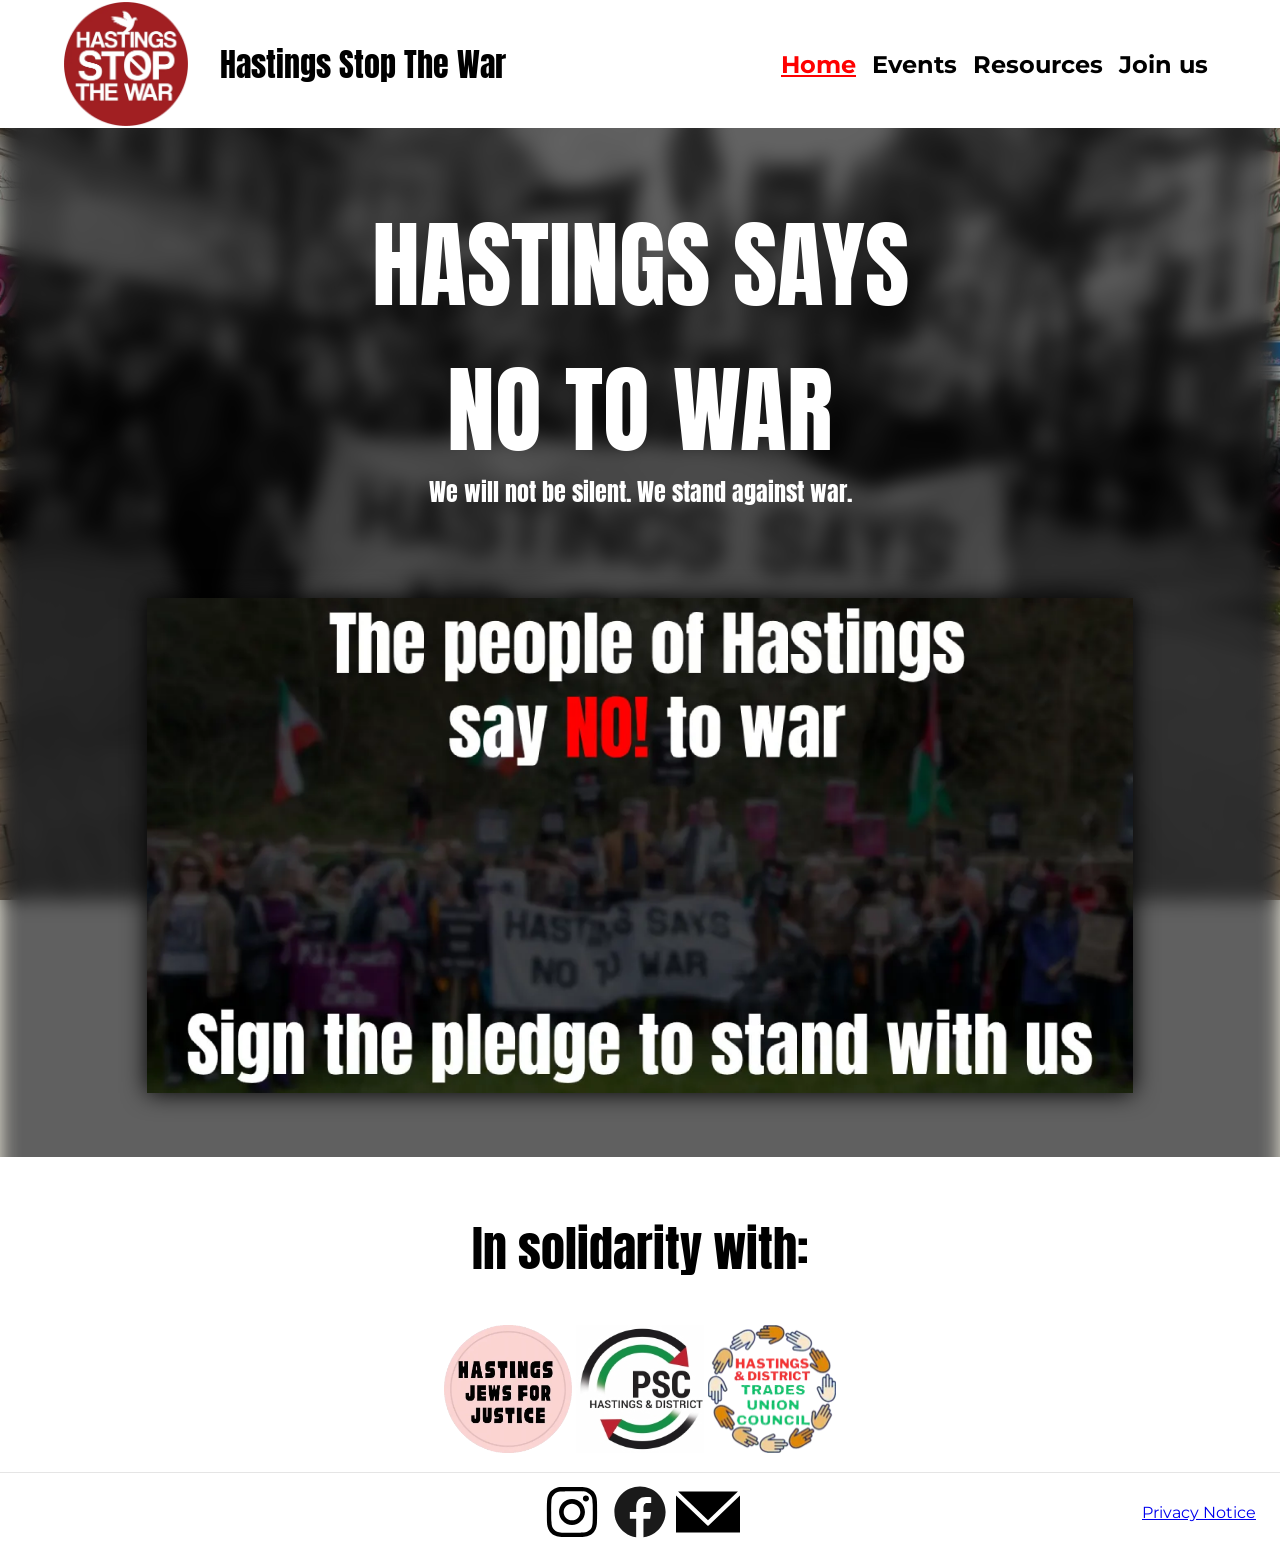
==== index.html @ c5306959 "SEO optimisation" ====
<!DOCTYPE html>
<html lang="en">

<head>
  <link href="src/css/min/all.css" rel="stylesheet" />
  <link href="src/css/min/index.css" rel="stylesheet" />
  <link rel="preconnect" href="https://fonts.googleapis.com">
  <link rel="preconnect" href="https://fonts.gstatic.com" crossorigin>
  <link
    href="https://fonts.googleapis.com/css2?family=Anton&family=Montserrat:ital,wght@0,100..900;1,100..900&display=block"
    rel="stylesheet">
  <script src="/src/js/nav.js"></script>

  <meta property="og:type" content="website">
  <meta property="og:image" content="https://hastingsstopthewar.org/src/images/og/twitterimage.png">
  <meta property="og:image:alt" content="Text reading Hastings says no! to war, over a blurred image of a vigil.">
  <meta charset="utf-8">
  <meta name="viewport" content="width=device-width, initial-scale=1">
  <meta name="twitter:card" content="summary_large_image">
  <meta name="twitter:site" content="@beawitcht">
  <meta name="twitter:image" content="https://hastingsstopthewar.org/src/images/og/twitterimage.png">
  <meta property="twitter:image:alt" content="Text reading Hastings says no! to war, over a blurred image of a vigil.">
  <link rel="icon" type="image/webp" href="src/images/logo.webp">
  <link rel="apple-touch-icon" href="src/images/og/apple-touch-icon.png">
  <meta property="og:logo" content="https://hastingsstopthewar.org/src/images/apple-touch-icon.png" />
  <title>Hastings Stop The War</title>
  <link rel="canonical" href="https://hastingsstopthewar.org/">
  <meta name="description"
    content="Hastings says no! to war, an anti-war movement calling for the immediate end to British complicity in war.">
  <meta name="twitter:title" content=">Hastings Stop The War">
  <meta name="twitter:description"
    content="Hastings says no! to war, an anti-war movement calling for the immediate end to British complicity in war.">
  <meta name="og:title" content="Hastings Stop The War">
  <meta name="og:description"
    content="Hastings says no! to war, an anti-war movement calling for the immediate end to British complicity in war.">
  <meta name="keywords" content="stop the war,Iran,Palestine,Lebanon,Hastings,activism,movement,local,community,Gaza">

</head>

<body>
  <div class="header">
    <div class="header-content">
      <div>
        <img class="header-logo" src="src/images/logo.webp">
      </div>
      <div class="header-title">
        Hastings Stop The War
      </div>

      <div id="burgerMenu">
        <span></span>
      </div>

      <nav class="nav-container" id="navMenu">
        <ul class="nav-items">
          <li class="nav-item nav-item-active">
            <a href="/"> Home </a>
          </li>
          <li class="nav-item">
            <a href="/events.html"> Events </a>
          </li>
          <li class="nav-item">
            <a href="/resources.html"> Resources </a>
          </li>
          <li class="nav-item">
            <a href="/join.html"> Join us </a>
          </li>
        </ul>
      </nav>
    </div>
  </div>

  <main>
    <div class="hero-content">
      <div>
        <div class="title-area">
          <h1 class="title-header"> HASTINGS SAYS NO TO WAR </h1>
          <p class="title-paragraph">We will not be silent. We stand against war.</p>
        </div>
        <div class="promoted-event-container">
          <a class="promoted-event-link" href="/join.html">
            <img class="promoted-event" src="src/images/joinus.webp">
          </a>
        </div>
      </div>

      <div class="content-section">
        <h2>In solidarity with:</h2>
        <a href="https://www.hastingsjewsforjustice.org/" target="_blank"><img src="src/images/orgs/HJJ_logo.webp"></a>
        <a href="https://www.hastingspalestinecampaign.org/" target="_blank"><img
            src="src/images/orgs/hdpsc_logo.png"></a>
        <img src="src/images/orgs/hdtuc_logo.webp">
      </div>
    </div>
  </main>


  <footer>
    <div class="footer-content">
      <div class="socials">
        <a class="insta" href="https://www.instagram.com/hastingsstopthewar/" target="_blank">
          <svg fill="#000000" viewBox="0 0 40 40" aria-hidden="true">
            <path
              d="M20,7c4.2,0,4.7,0,6.3,0.1c1.5,0.1,2.3,0.3,3,0.5C30,8,30.5,8.3,31.1,8.9c0.5,0.5,0.9,1.1,1.2,1.8c0.2,0.5,0.5,1.4,0.5,3 C33,15.3,33,15.8,33,20s0,4.7-0.1,6.3c-0.1,1.5-0.3,2.3-0.5,3c-0.3,0.7-0.6,1.2-1.2,1.8c-0.5,0.5-1.1,0.9-1.8,1.2 c-0.5,0.2-1.4,0.5-3,0.5C24.7,33,24.2,33,20,33s-4.7,0-6.3-0.1c-1.5-0.1-2.3-0.3-3-0.5C10,32,9.5,31.7,8.9,31.1 C8.4,30.6,8,30,7.7,29.3c-0.2-0.5-0.5-1.4-0.5-3C7,24.7,7,24.2,7,20s0-4.7,0.1-6.3c0.1-1.5,0.3-2.3,0.5-3C8,10,8.3,9.5,8.9,8.9 C9.4,8.4,10,8,10.7,7.7c0.5-0.2,1.4-0.5,3-0.5C15.3,7.1,15.8,7,20,7z M20,4.3c-4.3,0-4.8,0-6.5,0.1c-1.6,0-2.8,0.3-3.8,0.7 C8.7,5.5,7.8,6,6.9,6.9C6,7.8,5.5,8.7,5.1,9.7c-0.4,1-0.6,2.1-0.7,3.8c-0.1,1.7-0.1,2.2-0.1,6.5s0,4.8,0.1,6.5 c0,1.6,0.3,2.8,0.7,3.8c0.4,1,0.9,1.9,1.8,2.8c0.9,0.9,1.7,1.4,2.8,1.8c1,0.4,2.1,0.6,3.8,0.7c1.6,0.1,2.2,0.1,6.5,0.1 s4.8,0,6.5-0.1c1.6-0.1,2.9-0.3,3.8-0.7c1-0.4,1.9-0.9,2.8-1.8c0.9-0.9,1.4-1.7,1.8-2.8c0.4-1,0.6-2.1,0.7-3.8 c0.1-1.6,0.1-2.2,0.1-6.5s0-4.8-0.1-6.5c-0.1-1.6-0.3-2.9-0.7-3.8c-0.4-1-0.9-1.9-1.8-2.8c-0.9-0.9-1.7-1.4-2.8-1.8 c-1-0.4-2.1-0.6-3.8-0.7C24.8,4.3,24.3,4.3,20,4.3L20,4.3L20,4.3z">
            </path>
            <path
              d="M20,11.9c-4.5,0-8.1,3.7-8.1,8.1s3.7,8.1,8.1,8.1s8.1-3.7,8.1-8.1S24.5,11.9,20,11.9z M20,25.2c-2.9,0-5.2-2.3-5.2-5.2 s2.3-5.2,5.2-5.2s5.2,2.3,5.2,5.2S22.9,25.2,20,25.2z">
            </path>
            <path d="M30.6,11.6c0,1-0.8,1.9-1.9,1.9c-1,0-1.9-0.8-1.9-1.9s0.8-1.9,1.9-1.9C29.8,9.7,30.6,10.5,30.6,11.6z">
            </path>
          </svg>
        </a>
        <a class="fb" href="https://www.facebook.com/profile.php?id=61579671477229" target="_blank">
          <?xml version="1.0"?><svg fill="#1A1A1A" xmlns="http://www.w3.org/2000/svg" viewBox="0 0 30 30">
            <path
              d="M15,3C8.373,3,3,8.373,3,15c0,6.016,4.432,10.984,10.206,11.852V18.18h-2.969v-3.154h2.969v-2.099c0-3.475,1.693-5,4.581-5 c1.383,0,2.115,0.103,2.461,0.149v2.753h-1.97c-1.226,0-1.654,1.163-1.654,2.473v1.724h3.593L19.73,18.18h-3.106v8.697 C22.481,26.083,27,21.075,27,15C27,8.373,21.627,3,15,3z" />
          </svg>
        </a>
        <a class="email" href="mailto:info@hastingsstopthewar.org" target="_blank">
          <?xml version="1.0" encoding="iso-8859-1"?>
          <!DOCTYPE svg PUBLIC "-//W3C//DTD SVG 1.1//EN" "http://www.w3.org/Graphics/SVG/1.1/DTD/svg11.dtd">
          <svg fill="#000000" version="1.1" id="Capa_1" xmlns="http://www.w3.org/2000/svg"
            xmlns:xlink="http://www.w3.org/1999/xlink" viewBox="0 0 31.291 31.291" xml:space="preserve">
            <g>
              <g>
                <polygon points="30.271,5.643 1.018,5.643 15.645,19.671 		" />
                <polygon points="15.645,22.539 0,7.536 0,25.648 31.291,25.648 31.291,7.536 		" />
              </g>
            </g>
          </svg>
        </a>
      </div>

      <div class="privacy-notice">
        <a href="/privacy.html">Privacy Notice</a>
      </div>
    </div>
  </footer>
</body>

</html>
---- src/css/min/all.css ----
.header{background-color:white;content:"";position:sticky;left:0;right:0;height:128px;width:100%;margin:auto auto;z-index:1;}body{margin:0;padding:0;overflow-x:clip;min-height:100vh;position:relative;font-family:Montserrat;position:relative;}body::after{content:"";display:block;height:78px;}.header-title a{text-decoration:none;color:inherit;z-index:1;}.nav-container{margin-left:auto;}footer{position:absolute;bottom:0;border-top:1px solid rgba(0,0,0,.1);width:100%;height:78px;background-color:white;align-content:center;text-align:center;}.socials a{text-decoration:none;}.privacy-notice{position:absolute;bottom:0;right:24px;height:48px;}@media (width <=1099px){.socials svg{height:64px}.socials{position:absolute;bottom:0;left:0;margin:0 auto;height:71px}h1{font-family:Anton;font-size:3rem;font-weight:400;text-align:center}h2{font-family:Anton;font-size:1.5rem;font-weight:400;text-align:center}p{font-family:Anton;font-size:1rem;font-weight:400}.header{height:78px!important}.header-title{display:none!important}.header-logo{padding-top:4px;height:68x;width:68px}.header-content{display:flex;align-items:center;justify-content:flex-start;padding:0 1rem;z-index:1;height:78px}.nav-items{display:flex;flex-direction:column;gap:1rem;padding:0 1rem;list-style:none;box-sizing:border-box;z-index:inherit}.nav-item{padding:.25rem;font-weight:700;font-size:1.5rem;z-index:inherit}.nav-item a{text-decoration:none;font-size:1.25rem;color:inherit;border-bottom:.05rem solid rgba(0,0,0,0);transition:border-bottom 150ms}.nav-item a:hover{border-bottom:.05rem solid rgba(0,0,0,1)}.nav-item-active a{color:#fe0000;text-decoration:underline;border-bottom:none!important}#burgerMenu{cursor:pointer;height:48px;width:48px;margin:0 auto;display:block;position:absolute;margin:0 auto;right:24px;top:24px;z-index:2;span,span:before,span:after{background:black;display:block;height:4px;opacity:1;transition:.15s ease-in-out;position:absolute}span:before,span:after{content:''}span:before{left:0;top:-16px;width:48px}span{right:0;top:16px;width:48px}span:after{left:0;top:16px;width:48px}&.close{span:before{top:0;transform:rotate(90deg);width:64px}span{transform:rotate(-45deg);top:16px;width:64px}span:after{top:0;left:0;transform:rotate(90deg);opacity:0;width:0}}}#navMenu{transition:all .15s ease-in-out;flex-direction:column;position:absolute;right:0;top:0;visibility:collapse;overflow-x:clip;z-index:5;&.overlay{visibility:visible;opacity:1;right:0;top:78px;background:white}}}@media (1100px <=width <=1260px){.header-title{display:none!important}}@media (1261px <=width <=1400px){.header-title{font-size:2rem!important}}@media (width>=1100px){.socials svg{height:64px}.socials{position:absolute;bottom:0;left:0;right:0;margin:0 auto;height:71px}h1{font-family:Anton;font-size:6rem;font-weight:400;text-align:center}h2{font-family:Anton;font-size:3rem;font-weight:400;text-align:center}p{font-family:Anton;font-size:1.5rem;font-weight:400}.header-logo{padding-top:4px;height:124px;width:124px}.header-content{display:flex;align-items:center;justify-content:flex-start;padding:0 4rem;z-index:1;height:128px}.nav-items{display:flex;flex-direction:row;list-style:none;box-sizing:border-box}.nav-item a{text-decoration:none;font-size:1.5rem;color:inherit;border-bottom:.05rem solid rgba(0,0,0,0);transition:border-bottom 150ms}.nav-item a:hover{border-bottom:.05rem solid rgba(0,0,0,1)}.nav-item-active a{color:#fe0000;text-decoration:underline;border-bottom:none!important}.header-title{font-family:Anton;font-size:3rem;padding-left:2rem;display:block}.nav-item{padding:.5rem;font-weight:700;font-size:1rem}}
---- src/css/min/index.css ----
body{background-color:#f3f0e0;background-image:url("/src/images/protest.png");background-size:cover;backdrop-filter:blur(10px) grayscale(100%) brightness(40%);background-position:center;}.promoted-event-container{min-height:55vh}.title-paragraph{text-align:center;}.promoted-event-link{text-decoration:none;color:inherit;}@media (min-width:1100px){body{background-attachment:fixed}.title-header{margin-bottom:-2rem}.promoted-event{max-width:90%;max-height:55vh;padding-top:4rem;padding-bottom:4rem;display:block;margin:auto;filter:drop-shadow(0 0 .75rem)}.title-area{display:flex;flex-direction:column;justify-content:center;align-items:center;font-family:sans-serif;color:white;margin:0 auto;max-width:50vw}}@media (max-width:1099px){body{background-attachment:scroll}.title-header{margin-bottom:0}.promoted-event{max-width:90vw;max-height:98vh;padding-top:4rem;padding-bottom:4rem;display:block;margin:auto;filter:drop-shadow(0 0 .75rem)}.title-area{display:flex;flex-direction:column;justify-content:center;align-items:center;font-family:sans-serif;color:white;margin:0 auto;max-width:90vw}}.content-section{background:white;width:100%;text-align:center;padding:1rem 0;img{height:128px;width:128px}font-family:Montserrat;}
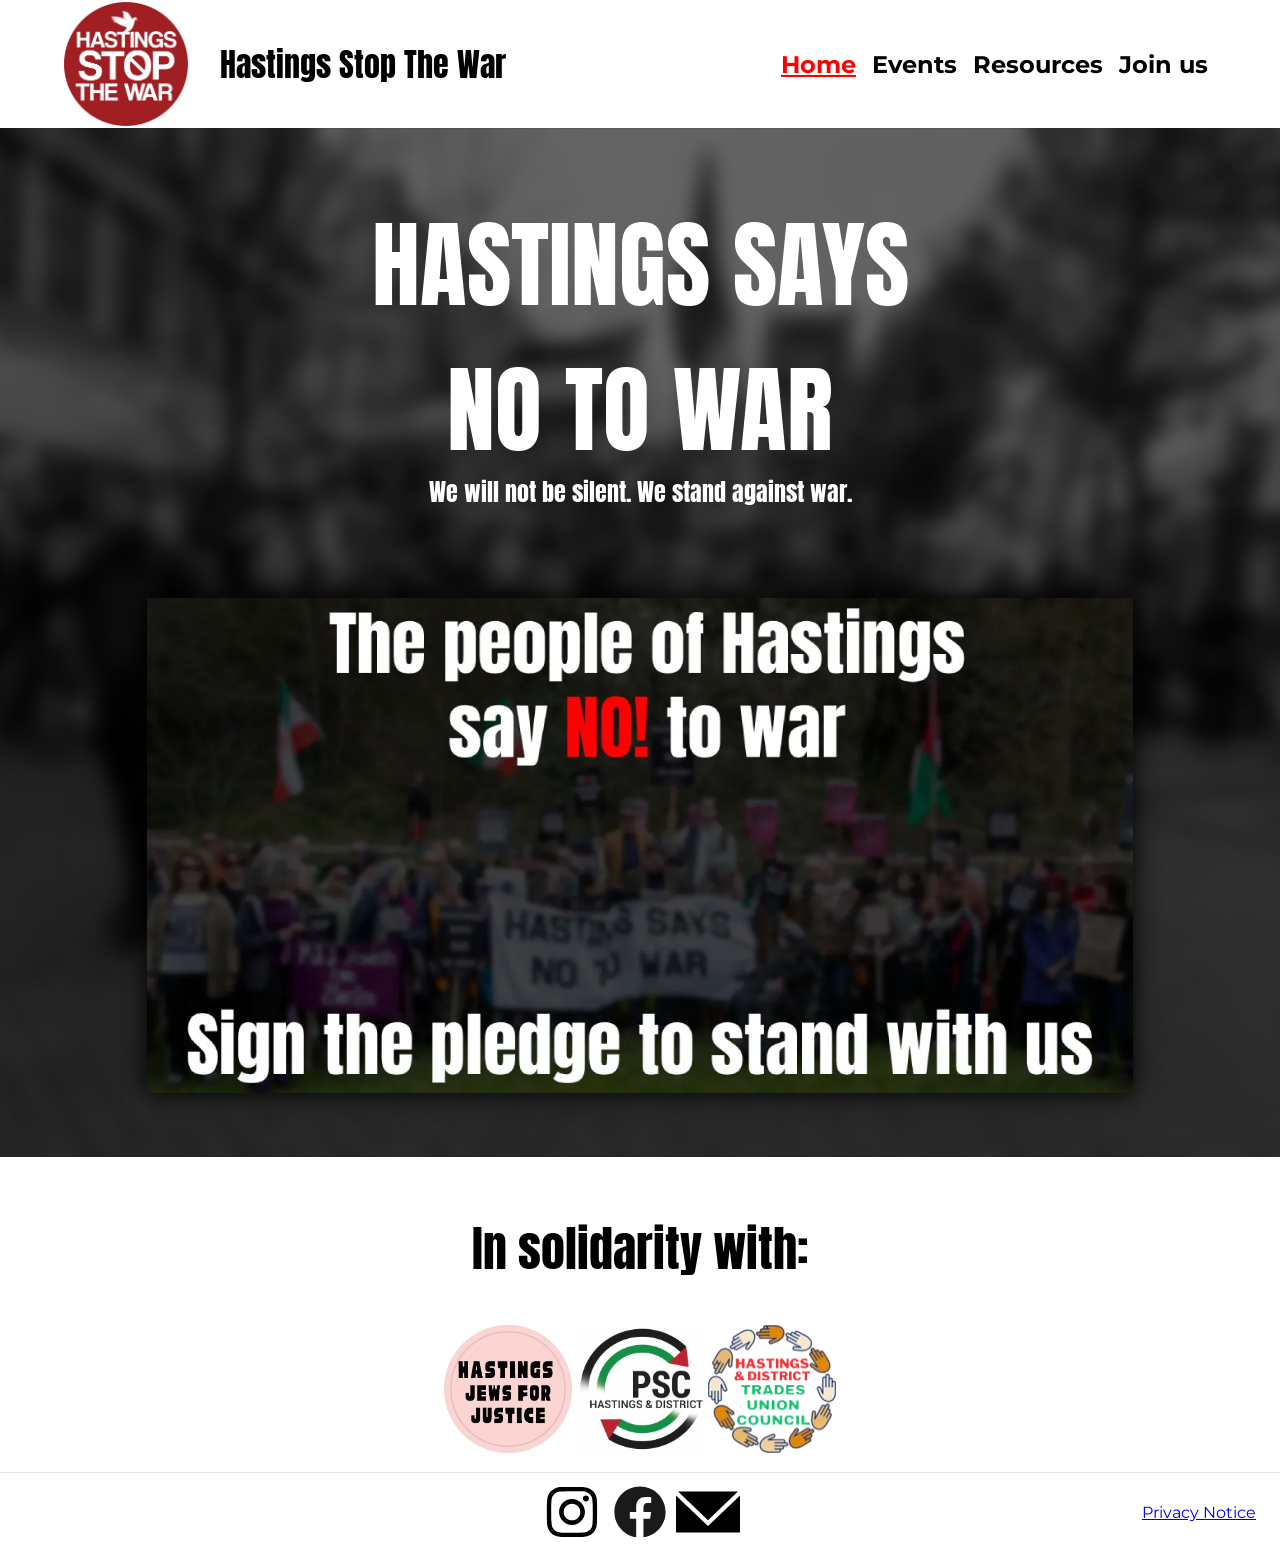
==== commit c6bbf55b: "move background to hero fixes gap between footer and content on devices taller than content" ====
--- a/index.html
+++ b/index.html
@@ -71,8 +71,9 @@
   </div>
 
   <main>
-    <div class="hero-content">
-      <div>
+    <div class="content-container">
+      <div class="hero-content">
+
         <div class="title-area">
           <h1 class="title-header"> HASTINGS SAYS NO TO WAR </h1>
           <p class="title-paragraph">We will not be silent. We stand against war.</p>
@@ -83,7 +84,7 @@
           </a>
         </div>
       </div>
-
+      
       <div class="content-section">
         <h2>In solidarity with:</h2>
         <a href="https://www.hastingsjewsforjustice.org/" target="_blank"><img src="src/images/orgs/HJJ_logo.webp"></a>
--- a/src/css/min/index.css
+++ b/src/css/min/index.css
@@ -1 +1 @@
-body{background-color:#f3f0e0;background-image:url("/src/images/protest.png");background-size:cover;backdrop-filter:blur(10px) grayscale(100%) brightness(40%);background-position:center;}.promoted-event-container{min-height:55vh}.title-paragraph{text-align:center;}.promoted-event-link{text-decoration:none;color:inherit;}@media (min-width:1100px){body{background-attachment:fixed}.title-header{margin-bottom:-2rem}.promoted-event{max-width:90%;max-height:55vh;padding-top:4rem;padding-bottom:4rem;display:block;margin:auto;filter:drop-shadow(0 0 .75rem)}.title-area{display:flex;flex-direction:column;justify-content:center;align-items:center;font-family:sans-serif;color:white;margin:0 auto;max-width:50vw}}@media (max-width:1099px){body{background-attachment:scroll}.title-header{margin-bottom:0}.promoted-event{max-width:90vw;max-height:98vh;padding-top:4rem;padding-bottom:4rem;display:block;margin:auto;filter:drop-shadow(0 0 .75rem)}.title-area{display:flex;flex-direction:column;justify-content:center;align-items:center;font-family:sans-serif;color:white;margin:0 auto;max-width:90vw}}.content-section{background:white;width:100%;text-align:center;padding:1rem 0;img{height:128px;width:128px}font-family:Montserrat;}+.hero-content{background-color:#f3f0e0;background-image:url("/src/images/protest.png");background-size:cover;background-position:center;}.promoted-event-container{min-height:55vh}.title-paragraph{text-align:center;}.promoted-event-link{text-decoration:none;color:inherit;}@media (min-width:1100px){body{background-attachment:fixed}.title-header{margin-bottom:-2rem}.promoted-event{max-width:90%;max-height:55vh;padding-top:4rem;padding-bottom:4rem;display:block;margin:auto;filter:drop-shadow(0 0 .75rem)}.title-area{display:flex;flex-direction:column;justify-content:center;align-items:center;font-family:sans-serif;color:white;margin:0 auto;max-width:50vw}}@media (max-width:1099px){body{background-attachment:scroll}.title-header{margin-bottom:0}.promoted-event{max-width:90vw;max-height:98vh;padding-top:4rem;padding-bottom:4rem;display:block;margin:auto;filter:drop-shadow(0 0 .75rem)}.title-area{display:flex;flex-direction:column;justify-content:center;align-items:center;font-family:sans-serif;color:white;margin:0 auto;max-width:90vw}}.content-section{background:white;width:100%;text-align:center;padding:1rem 0;img{height:128px;width:128px}font-family:Montserrat;}
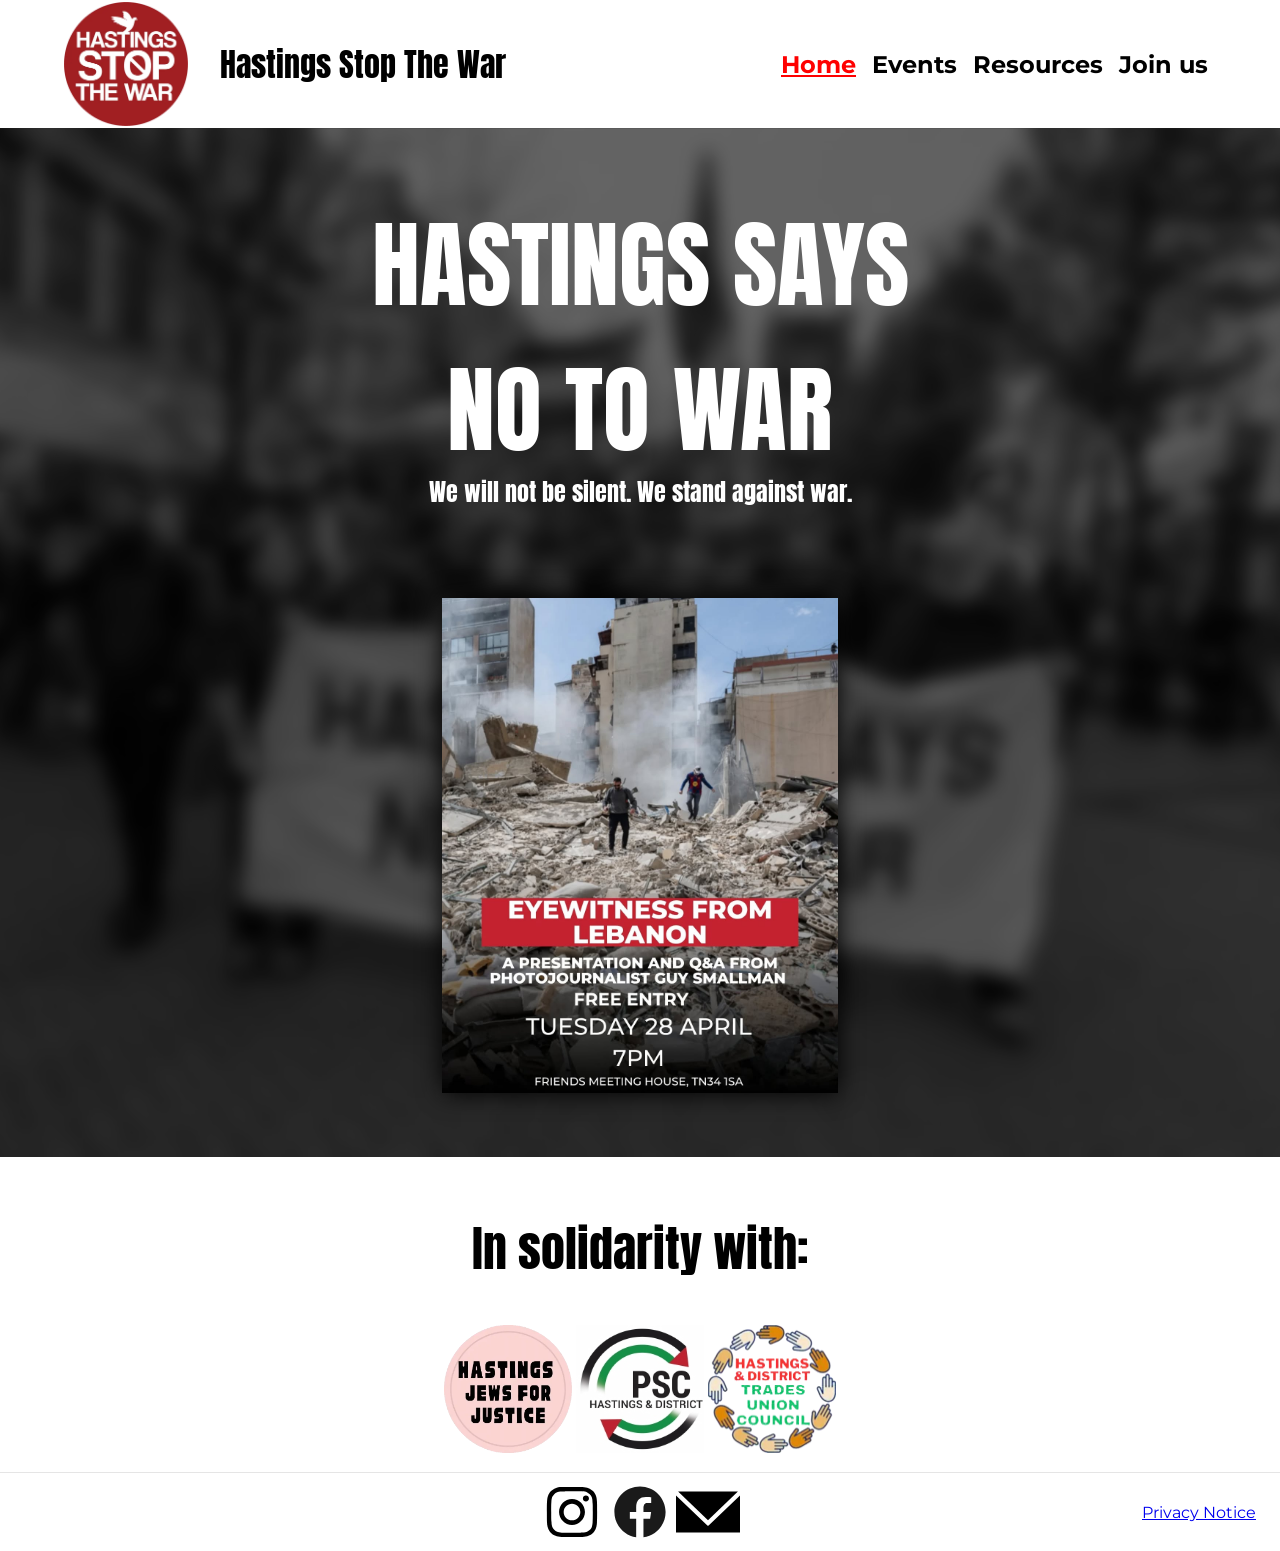
==== commit 611b8c1b: "update events" ====
--- a/index.html
+++ b/index.html
@@ -38,10 +38,11 @@
 </head>
 
 <body>
+   <a href="#main-content" class="screen-reader-text">Skip to main content</a>
   <div class="header">
     <div class="header-content">
       <div>
-        <img class="header-logo" src="src/images/logo.webp">
+        <img alt="Hastings Stop The War logo" class="header-logo" src="src/images/logo.webp">
       </div>
       <div class="header-title">
         Hastings Stop The War
@@ -70,7 +71,7 @@
     </div>
   </div>
 
-  <main>
+  <main id="main-content">
     <div class="content-container">
       <div class="hero-content">
 
@@ -79,18 +80,18 @@
           <p class="title-paragraph">We will not be silent. We stand against war.</p>
         </div>
         <div class="promoted-event-container">
-          <a class="promoted-event-link" href="/join.html">
-            <img class="promoted-event" src="src/images/joinus.webp">
+          <a class="promoted-event-link" href="/events.html">
+            <img alt="A presentation and Q&A from photojournalist Guy Smallman; Free Entry" class="promoted-event" src="src/images/events/260428_event.jpg">
           </a>
         </div>
       </div>
       
       <div class="content-section">
         <h2>In solidarity with:</h2>
-        <a href="https://www.hastingsjewsforjustice.org/" target="_blank"><img src="src/images/orgs/HJJ_logo.webp"></a>
+        <a href="https://www.hastingsjewsforjustice.org/" target="_blank"><img alt="Hastings Jews for Justice logo" src="src/images/orgs/HJJ_logo.webp"></a>
         <a href="https://www.hastingspalestinecampaign.org/" target="_blank"><img
-            src="src/images/orgs/hdpsc_logo.png"></a>
-        <img src="src/images/orgs/hdtuc_logo.webp">
+            src="src/images/orgs/hdpsc_logo.png" alt="Hastings & District Palestine Solidarity Campaign Logo"></a>
+        <img alt="Hastings & District Trades Union Council Logo" src="src/images/orgs/hdtuc_logo.webp">
       </div>
     </div>
   </main>
@@ -99,7 +100,7 @@
   <footer>
     <div class="footer-content">
       <div class="socials">
-        <a class="insta" href="https://www.instagram.com/hastingsstopthewar/" target="_blank">
+        <a class="insta" aria-label="Instagram" href="https://www.instagram.com/hastingsstopthewar/" target="_blank">
           <svg fill="#000000" viewBox="0 0 40 40" aria-hidden="true">
             <path
               d="M20,7c4.2,0,4.7,0,6.3,0.1c1.5,0.1,2.3,0.3,3,0.5C30,8,30.5,8.3,31.1,8.9c0.5,0.5,0.9,1.1,1.2,1.8c0.2,0.5,0.5,1.4,0.5,3 C33,15.3,33,15.8,33,20s0,4.7-0.1,6.3c-0.1,1.5-0.3,2.3-0.5,3c-0.3,0.7-0.6,1.2-1.2,1.8c-0.5,0.5-1.1,0.9-1.8,1.2 c-0.5,0.2-1.4,0.5-3,0.5C24.7,33,24.2,33,20,33s-4.7,0-6.3-0.1c-1.5-0.1-2.3-0.3-3-0.5C10,32,9.5,31.7,8.9,31.1 C8.4,30.6,8,30,7.7,29.3c-0.2-0.5-0.5-1.4-0.5-3C7,24.7,7,24.2,7,20s0-4.7,0.1-6.3c0.1-1.5,0.3-2.3,0.5-3C8,10,8.3,9.5,8.9,8.9 C9.4,8.4,10,8,10.7,7.7c0.5-0.2,1.4-0.5,3-0.5C15.3,7.1,15.8,7,20,7z M20,4.3c-4.3,0-4.8,0-6.5,0.1c-1.6,0-2.8,0.3-3.8,0.7 C8.7,5.5,7.8,6,6.9,6.9C6,7.8,5.5,8.7,5.1,9.7c-0.4,1-0.6,2.1-0.7,3.8c-0.1,1.7-0.1,2.2-0.1,6.5s0,4.8,0.1,6.5 c0,1.6,0.3,2.8,0.7,3.8c0.4,1,0.9,1.9,1.8,2.8c0.9,0.9,1.7,1.4,2.8,1.8c1,0.4,2.1,0.6,3.8,0.7c1.6,0.1,2.2,0.1,6.5,0.1 s4.8,0,6.5-0.1c1.6-0.1,2.9-0.3,3.8-0.7c1-0.4,1.9-0.9,2.8-1.8c0.9-0.9,1.4-1.7,1.8-2.8c0.4-1,0.6-2.1,0.7-3.8 c0.1-1.6,0.1-2.2,0.1-6.5s0-4.8-0.1-6.5c-0.1-1.6-0.3-2.9-0.7-3.8c-0.4-1-0.9-1.9-1.8-2.8c-0.9-0.9-1.7-1.4-2.8-1.8 c-1-0.4-2.1-0.6-3.8-0.7C24.8,4.3,24.3,4.3,20,4.3L20,4.3L20,4.3z">
@@ -111,13 +112,13 @@
             </path>
           </svg>
         </a>
-        <a class="fb" href="https://www.facebook.com/profile.php?id=61579671477229" target="_blank">
+        <a class="fb" aria-label="Facebook" href="https://www.facebook.com/profile.php?id=61579671477229" target="_blank">
           <?xml version="1.0"?><svg fill="#1A1A1A" xmlns="http://www.w3.org/2000/svg" viewBox="0 0 30 30">
             <path
               d="M15,3C8.373,3,3,8.373,3,15c0,6.016,4.432,10.984,10.206,11.852V18.18h-2.969v-3.154h2.969v-2.099c0-3.475,1.693-5,4.581-5 c1.383,0,2.115,0.103,2.461,0.149v2.753h-1.97c-1.226,0-1.654,1.163-1.654,2.473v1.724h3.593L19.73,18.18h-3.106v8.697 C22.481,26.083,27,21.075,27,15C27,8.373,21.627,3,15,3z" />
           </svg>
         </a>
-        <a class="email" href="mailto:info@hastingsstopthewar.org" target="_blank">
+        <a class="email" aria-label="Email"  href="mailto:info@hastingsstopthewar.org" target="_blank">
           <?xml version="1.0" encoding="iso-8859-1"?>
           <!DOCTYPE svg PUBLIC "-//W3C//DTD SVG 1.1//EN" "http://www.w3.org/Graphics/SVG/1.1/DTD/svg11.dtd">
           <svg fill="#000000" version="1.1" id="Capa_1" xmlns="http://www.w3.org/2000/svg"
--- a/src/css/min/all.css
+++ b/src/css/min/all.css
@@ -1 +1 @@
-.header{background-color:white;content:"";position:sticky;left:0;right:0;height:128px;width:100%;margin:auto auto;z-index:1;}body{margin:0;padding:0;overflow-x:clip;min-height:100vh;position:relative;font-family:Montserrat;position:relative;}body::after{content:"";display:block;height:78px;}.header-title a{text-decoration:none;color:inherit;z-index:1;}.nav-container{margin-left:auto;}footer{position:absolute;bottom:0;border-top:1px solid rgba(0,0,0,.1);width:100%;height:78px;background-color:white;align-content:center;text-align:center;}.socials a{text-decoration:none;}.privacy-notice{position:absolute;bottom:0;right:24px;height:48px;}@media (width <=1099px){.socials svg{height:64px}.socials{position:absolute;bottom:0;left:0;margin:0 auto;height:71px}h1{font-family:Anton;font-size:3rem;font-weight:400;text-align:center}h2{font-family:Anton;font-size:1.5rem;font-weight:400;text-align:center}p{font-family:Anton;font-size:1rem;font-weight:400}.header{height:78px!important}.header-title{display:none!important}.header-logo{padding-top:4px;height:68x;width:68px}.header-content{display:flex;align-items:center;justify-content:flex-start;padding:0 1rem;z-index:1;height:78px}.nav-items{display:flex;flex-direction:column;gap:1rem;padding:0 1rem;list-style:none;box-sizing:border-box;z-index:inherit}.nav-item{padding:.25rem;font-weight:700;font-size:1.5rem;z-index:inherit}.nav-item a{text-decoration:none;font-size:1.25rem;color:inherit;border-bottom:.05rem solid rgba(0,0,0,0);transition:border-bottom 150ms}.nav-item a:hover{border-bottom:.05rem solid rgba(0,0,0,1)}.nav-item-active a{color:#fe0000;text-decoration:underline;border-bottom:none!important}#burgerMenu{cursor:pointer;height:48px;width:48px;margin:0 auto;display:block;position:absolute;margin:0 auto;right:24px;top:24px;z-index:2;span,span:before,span:after{background:black;display:block;height:4px;opacity:1;transition:.15s ease-in-out;position:absolute}span:before,span:after{content:''}span:before{left:0;top:-16px;width:48px}span{right:0;top:16px;width:48px}span:after{left:0;top:16px;width:48px}&.close{span:before{top:0;transform:rotate(90deg);width:64px}span{transform:rotate(-45deg);top:16px;width:64px}span:after{top:0;left:0;transform:rotate(90deg);opacity:0;width:0}}}#navMenu{transition:all .15s ease-in-out;flex-direction:column;position:absolute;right:0;top:0;visibility:collapse;overflow-x:clip;z-index:5;&.overlay{visibility:visible;opacity:1;right:0;top:78px;background:white}}}@media (1100px <=width <=1260px){.header-title{display:none!important}}@media (1261px <=width <=1400px){.header-title{font-size:2rem!important}}@media (width>=1100px){.socials svg{height:64px}.socials{position:absolute;bottom:0;left:0;right:0;margin:0 auto;height:71px}h1{font-family:Anton;font-size:6rem;font-weight:400;text-align:center}h2{font-family:Anton;font-size:3rem;font-weight:400;text-align:center}p{font-family:Anton;font-size:1.5rem;font-weight:400}.header-logo{padding-top:4px;height:124px;width:124px}.header-content{display:flex;align-items:center;justify-content:flex-start;padding:0 4rem;z-index:1;height:128px}.nav-items{display:flex;flex-direction:row;list-style:none;box-sizing:border-box}.nav-item a{text-decoration:none;font-size:1.5rem;color:inherit;border-bottom:.05rem solid rgba(0,0,0,0);transition:border-bottom 150ms}.nav-item a:hover{border-bottom:.05rem solid rgba(0,0,0,1)}.nav-item-active a{color:#fe0000;text-decoration:underline;border-bottom:none!important}.header-title{font-family:Anton;font-size:3rem;padding-left:2rem;display:block}.nav-item{padding:.5rem;font-weight:700;font-size:1rem}}+.header{background-color:white;content:"";position:sticky;left:0;right:0;height:128px;width:100%;margin:auto auto;z-index:1;}body{margin:0;padding:0;overflow-x:clip;min-height:100vh;position:relative;font-family:Montserrat;position:relative;}body::after{content:"";display:block;height:78px;}.header-title a{text-decoration:none;color:inherit;z-index:1;}.screen-reader-text{position:absolute;left:-10000px;width:1px;height:1px;overflow:hidden;font-size:3rem;}.screen-reader-text:focus{position:absolute;height:auto;width:auto;left:40vw;overflow:visible;background:#fe0000;color:white;padding:8px 16px;z-index:1000;text-align:center;text-wrap:nowrap;border-radius:0 0 4px 4px}.nav-container{margin-left:auto;}footer{position:absolute;bottom:0;border-top:1px solid rgba(0,0,0,.1);width:100%;height:78px;background-color:white;align-content:center;text-align:center;}.socials a{text-decoration:none;}.privacy-notice{position:absolute;bottom:0;right:24px;height:48px;}@media (width <=1099px){.socials svg{height:64px}.socials{position:absolute;bottom:0;left:0;margin:0 auto;height:71px}h1{font-family:Anton;font-size:3rem;font-weight:400;text-align:center}h2{font-family:Anton;font-size:1.5rem;font-weight:400;text-align:center}p{font-family:Anton;font-size:1rem;font-weight:400}.header{height:78px!important}.header-title{display:none!important}.header-logo{padding-top:4px;height:68x;width:68px}.header-content{display:flex;align-items:center;justify-content:flex-start;padding:0 1rem;z-index:1;height:78px}.nav-items{display:flex;flex-direction:column;gap:1rem;padding:0 1rem;list-style:none;box-sizing:border-box;z-index:inherit}.nav-item{padding:.25rem;font-weight:700;font-size:1.5rem;z-index:inherit}.nav-item a{text-decoration:none;font-size:1.25rem;color:inherit;border-bottom:.05rem solid rgba(0,0,0,0);transition:border-bottom 150ms}.nav-item a:hover{border-bottom:.05rem solid rgba(0,0,0,1)}.nav-item-active a{color:#fe0000;text-decoration:underline;border-bottom:none!important}#burgerMenu{cursor:pointer;height:48px;width:48px;margin:0 auto;display:block;position:absolute;margin:0 auto;right:24px;top:24px;z-index:2;span,span:before,span:after{background:black;display:block;height:4px;opacity:1;transition:.15s ease-in-out;position:absolute}span:before,span:after{content:''}span:before{left:0;top:-16px;width:48px}span{right:0;top:16px;width:48px}span:after{left:0;top:16px;width:48px}&.close{span:before{top:0;transform:rotate(90deg);width:64px}span{transform:rotate(-45deg);top:16px;width:64px}span:after{top:0;left:0;transform:rotate(90deg);opacity:0;width:0}}}#navMenu{transition:all .15s ease-in-out;flex-direction:column;position:absolute;right:0;top:0;visibility:collapse;overflow-x:clip;z-index:5;&.overlay{visibility:visible;opacity:1;right:0;top:78px;background:white}}}@media (1100px <=width <=1260px){.header-title{display:none!important}}@media (1261px <=width <=1400px){.header-title{font-size:2rem!important}}@media (width>=1100px){.socials svg{height:64px}.socials{position:absolute;bottom:0;left:0;right:0;margin:0 auto;height:71px}h1{font-family:Anton;font-size:6rem;font-weight:400;text-align:center}h2{font-family:Anton;font-size:3rem;font-weight:400;text-align:center}p{font-family:Anton;font-size:1.5rem;font-weight:400}.header-logo{padding-top:4px;height:124px;width:124px}.header-content{display:flex;align-items:center;justify-content:flex-start;padding:0 4rem;z-index:1;height:128px}.nav-items{display:flex;flex-direction:row;list-style:none;box-sizing:border-box}.nav-item a{text-decoration:none;font-size:1.5rem;color:inherit;border-bottom:.05rem solid rgba(0,0,0,0);transition:border-bottom 150ms}.nav-item a:hover{border-bottom:.05rem solid rgba(0,0,0,1)}.nav-item-active a{color:#fe0000;text-decoration:underline;border-bottom:none!important}.header-title{font-family:Anton;font-size:3rem;padding-left:2rem;display:block}.nav-item{padding:.5rem;font-weight:700;font-size:1rem}}
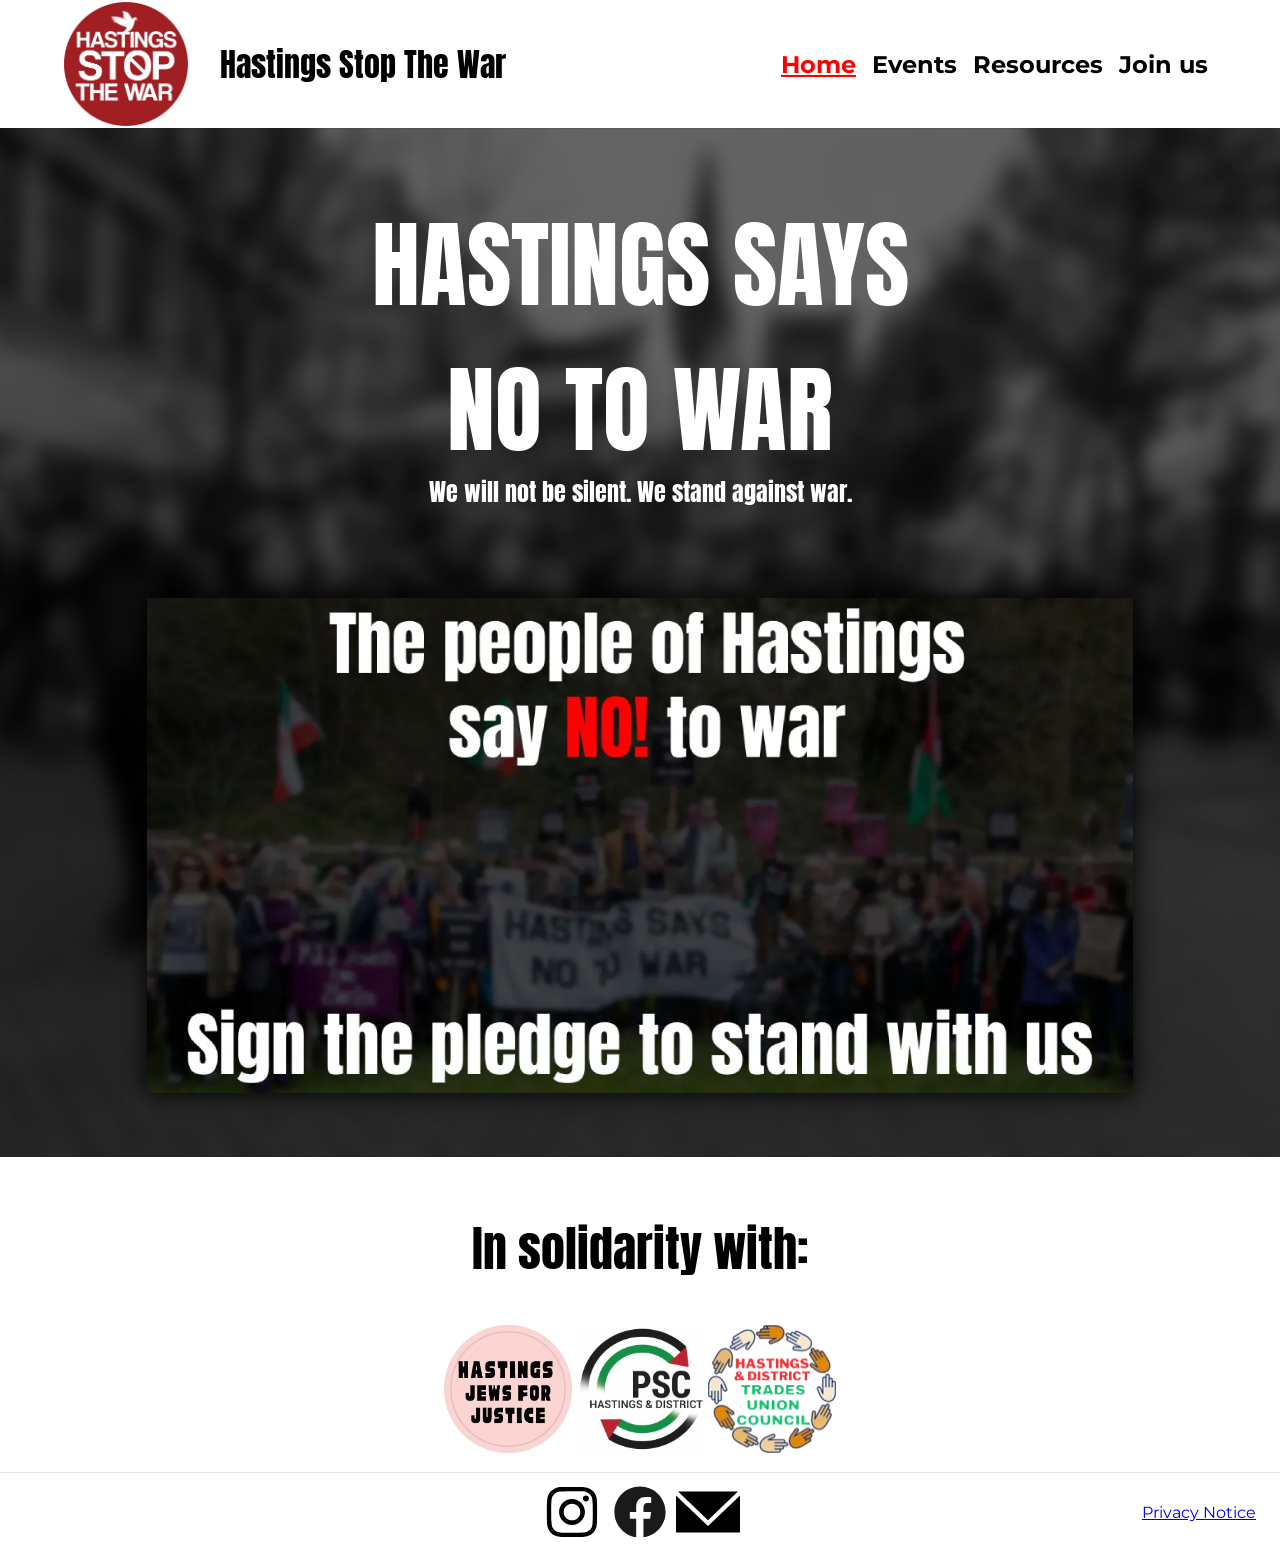
==== commit f0bab0b7: "add news + update content" ====
--- a/index.html
+++ b/index.html
@@ -38,7 +38,7 @@
 </head>
 
 <body>
-   <a href="#main-content" class="screen-reader-text">Skip to main content</a>
+  <a href="#main-content" class="screen-reader-text">Skip to main content</a>
   <div class="header">
     <div class="header-content">
       <div>
@@ -79,23 +79,24 @@
           <h1 class="title-header"> HASTINGS SAYS NO TO WAR </h1>
           <p class="title-paragraph">We will not be silent. We stand against war.</p>
         </div>
+
         <div class="promoted-event-container">
-          <a class="promoted-event-link" href="/events.html">
-            <img alt="A presentation and Q&A from photojournalist Guy Smallman; Free Entry" class="promoted-event" src="src/images/events/260428_event.jpg">
-          </a>
+          <a class="promoted-event-link" href="/join.html"><img
+              alt="The People of Hastings say NO! to war. Sign the pledge to stand with us" class="promoted-event"
+              src="src/images/joinus.webp"></a>
         </div>
       </div>
-      
+
       <div class="content-section">
         <h2>In solidarity with:</h2>
-        <a href="https://www.hastingsjewsforjustice.org/" target="_blank"><img alt="Hastings Jews for Justice logo" src="src/images/orgs/HJJ_logo.webp"></a>
-        <a href="https://www.hastingspalestinecampaign.org/" target="_blank"><img
-            src="src/images/orgs/hdpsc_logo.png" alt="Hastings & District Palestine Solidarity Campaign Logo"></a>
+        <a href="https://www.hastingsjewsforjustice.org/" target="_blank"><img alt="Hastings Jews for Justice logo"
+            src="src/images/orgs/HJJ_logo.webp"></a>
+        <a href="https://www.hastingspalestinecampaign.org/" target="_blank"><img src="src/images/orgs/hdpsc_logo.png"
+            alt="Hastings & District Palestine Solidarity Campaign Logo"></a>
         <img alt="Hastings & District Trades Union Council Logo" src="src/images/orgs/hdtuc_logo.webp">
       </div>
     </div>
   </main>
-
 
   <footer>
     <div class="footer-content">
@@ -112,13 +113,14 @@
             </path>
           </svg>
         </a>
-        <a class="fb" aria-label="Facebook" href="https://www.facebook.com/profile.php?id=61579671477229" target="_blank">
+        <a class="fb" aria-label="Facebook" href="https://www.facebook.com/profile.php?id=61579671477229"
+          target="_blank">
           <?xml version="1.0"?><svg fill="#1A1A1A" xmlns="http://www.w3.org/2000/svg" viewBox="0 0 30 30">
             <path
               d="M15,3C8.373,3,3,8.373,3,15c0,6.016,4.432,10.984,10.206,11.852V18.18h-2.969v-3.154h2.969v-2.099c0-3.475,1.693-5,4.581-5 c1.383,0,2.115,0.103,2.461,0.149v2.753h-1.97c-1.226,0-1.654,1.163-1.654,2.473v1.724h3.593L19.73,18.18h-3.106v8.697 C22.481,26.083,27,21.075,27,15C27,8.373,21.627,3,15,3z" />
           </svg>
         </a>
-        <a class="email" aria-label="Email"  href="mailto:info@hastingsstopthewar.org" target="_blank">
+        <a class="email" aria-label="Email" href="mailto:info@hastingsstopthewar.org" target="_blank">
           <?xml version="1.0" encoding="iso-8859-1"?>
           <!DOCTYPE svg PUBLIC "-//W3C//DTD SVG 1.1//EN" "http://www.w3.org/Graphics/SVG/1.1/DTD/svg11.dtd">
           <svg fill="#000000" version="1.1" id="Capa_1" xmlns="http://www.w3.org/2000/svg"
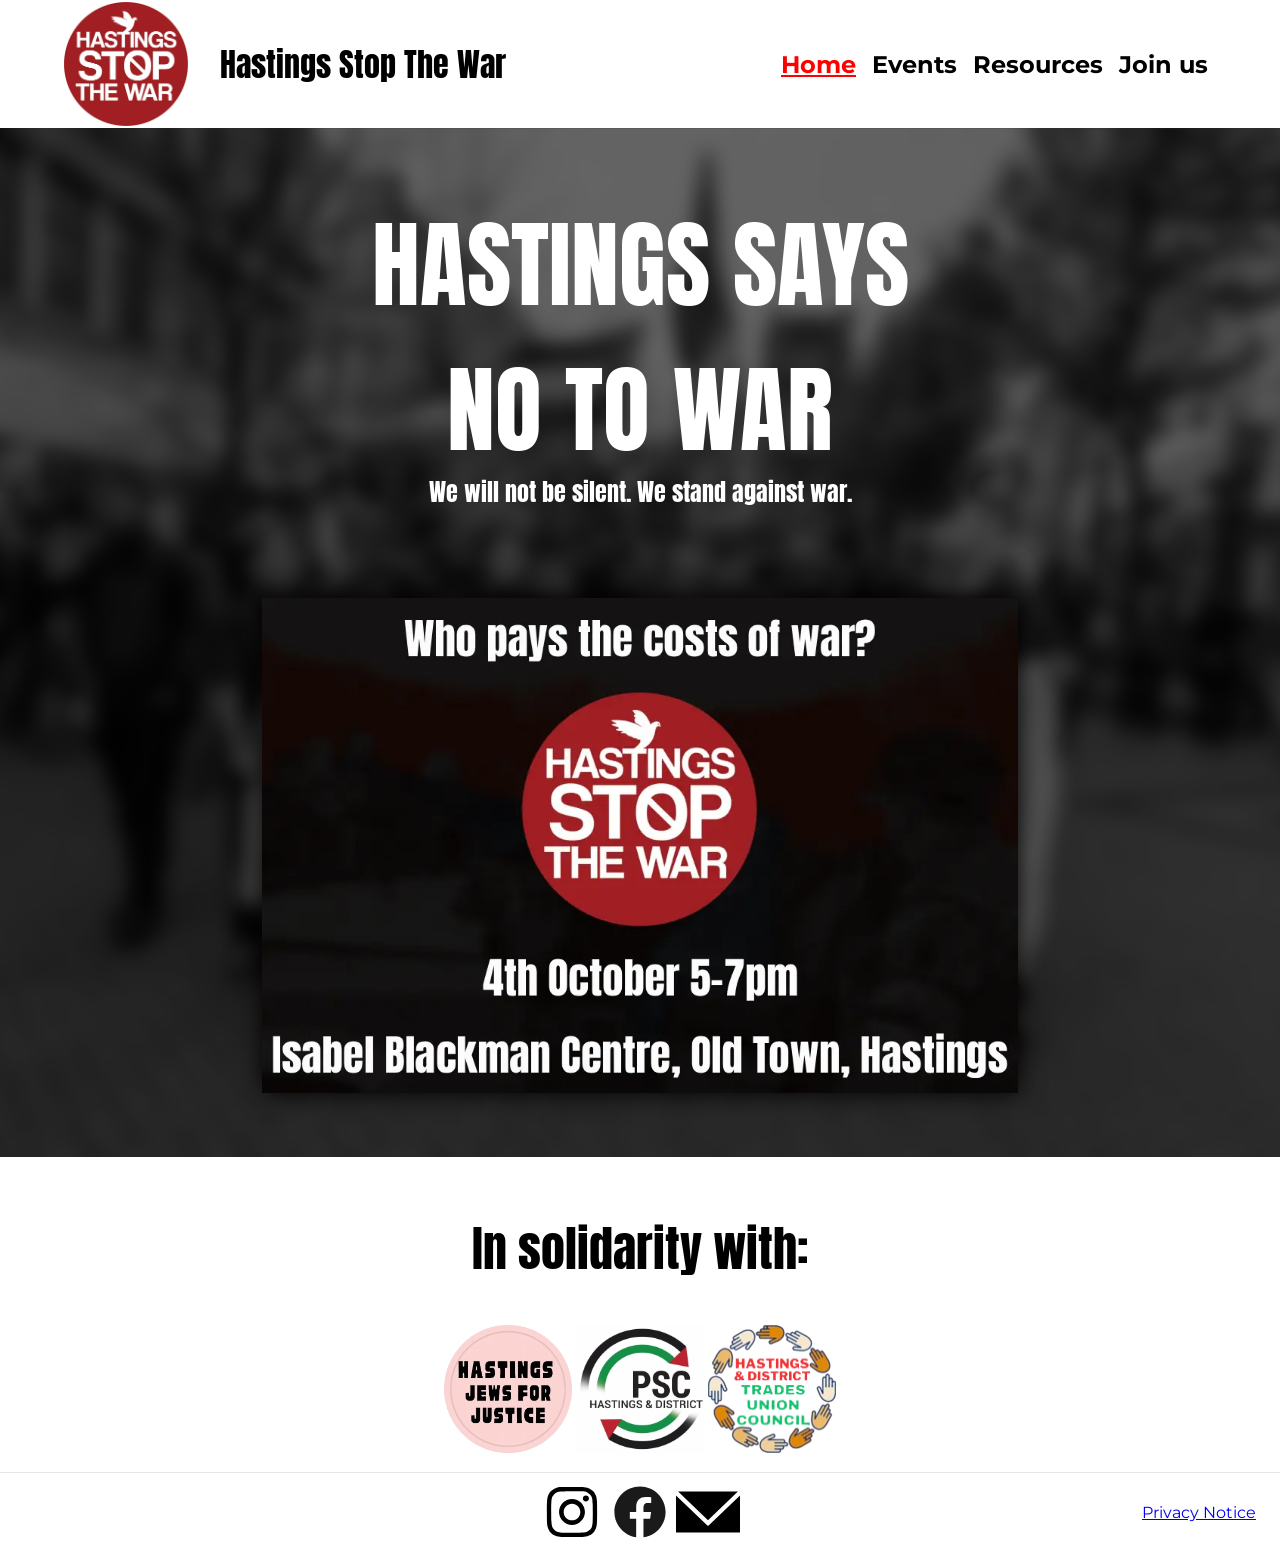
==== commit aec7ad48: "add oct 4th event & article" ====
--- a/index.html
+++ b/index.html
@@ -81,9 +81,9 @@
         </div>
 
         <div class="promoted-event-container">
-          <a class="promoted-event-link" href="/join.html"><img
-              alt="The People of Hastings say NO! to war. Sign the pledge to stand with us" class="promoted-event"
-              src="src/images/joinus.webp"></a>
+          <a class="promoted-event-link" href="/events.html"><img
+              alt="Who pays the costs of war? 4th October 5-7pm, Isabel Blackman Centre, Old Town, Hastings" class="promoted-event"
+              src="src/images/events/261004_event.webp" ></a>
         </div>
       </div>
 
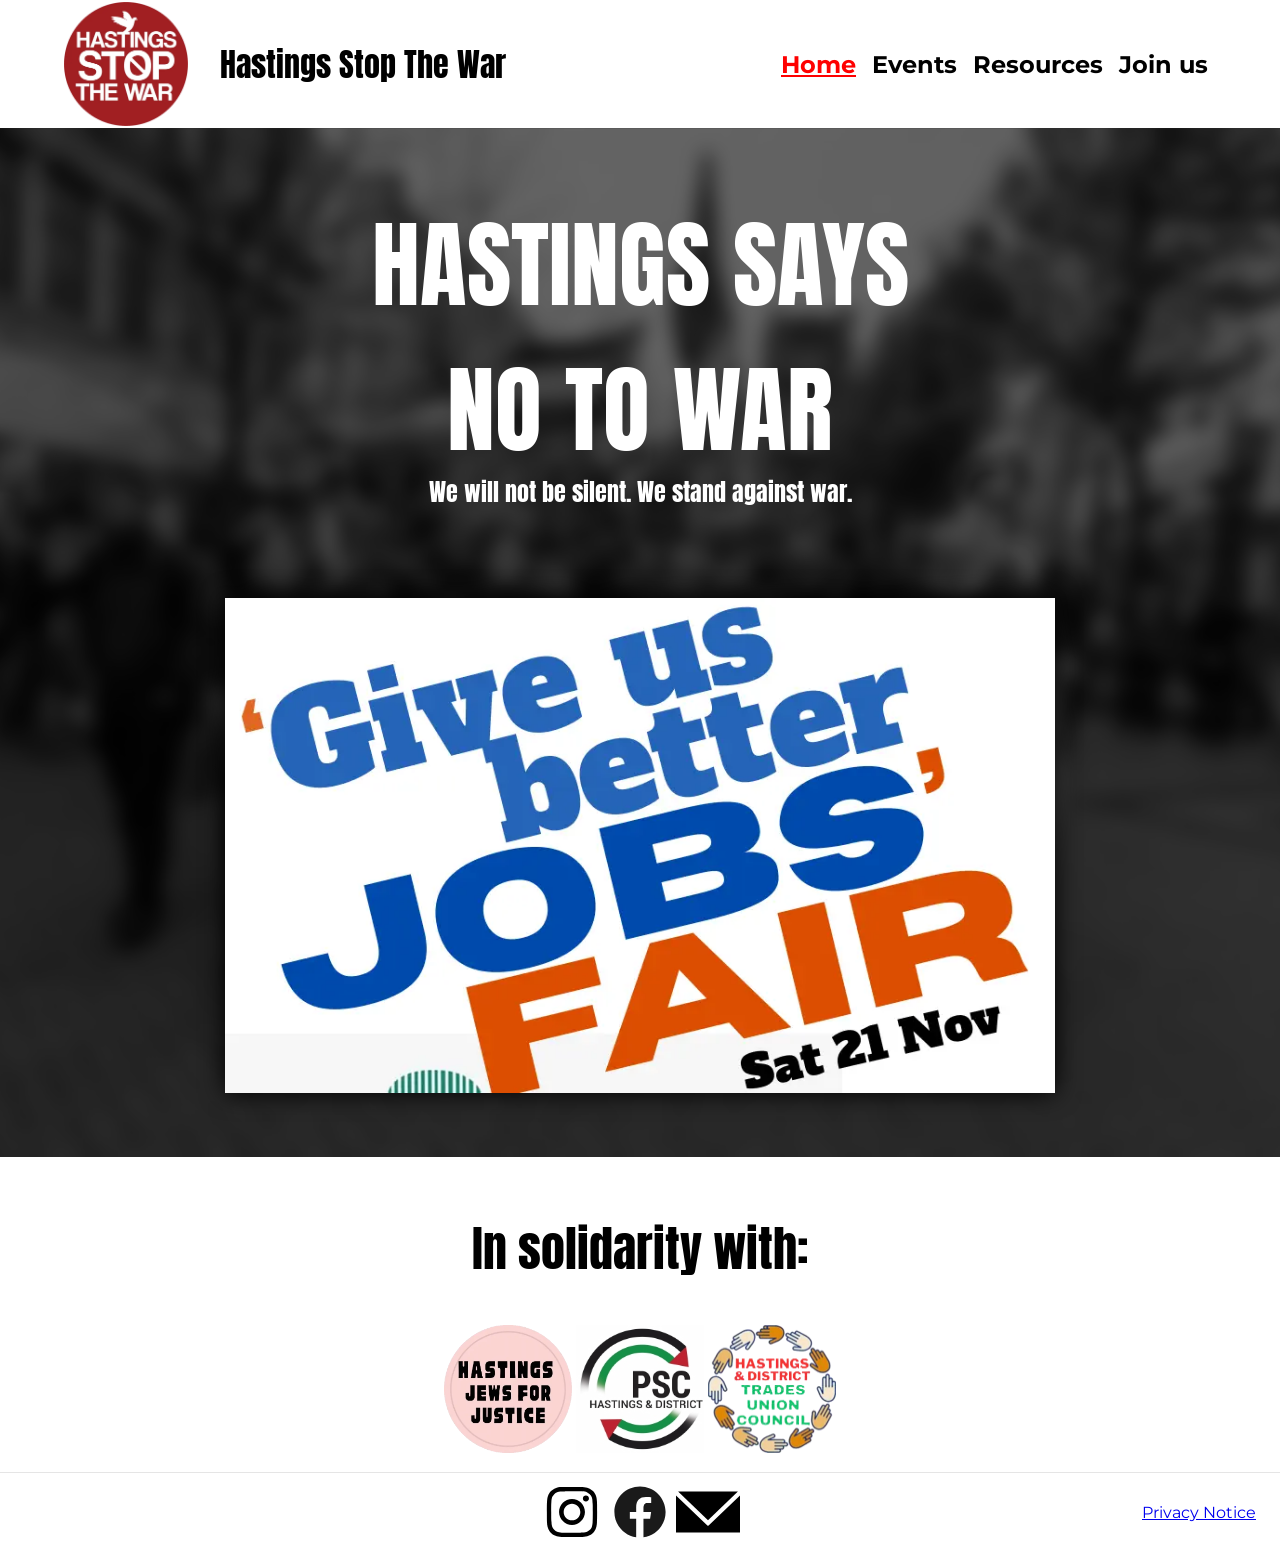
==== commit 277c9063: "update events" ====
--- a/index.html
+++ b/index.html
@@ -81,9 +81,9 @@
         </div>
 
         <div class="promoted-event-container">
-          <a class="promoted-event-link" href="/events.html"><img
-              alt="Who pays the costs of war? 4th October 5-7pm, Isabel Blackman Centre, Old Town, Hastings" class="promoted-event"
-              src="src/images/events/261004_event.webp" ></a>
+          <a class="promoted-event-link" href="src/files/jobsfair.pdf"><img
+              alt="Give us better jobs fair pdf" class="promoted-event"
+              src="src/images/events/261121_betterjobscover.webp" ></a>
         </div>
       </div>
 
